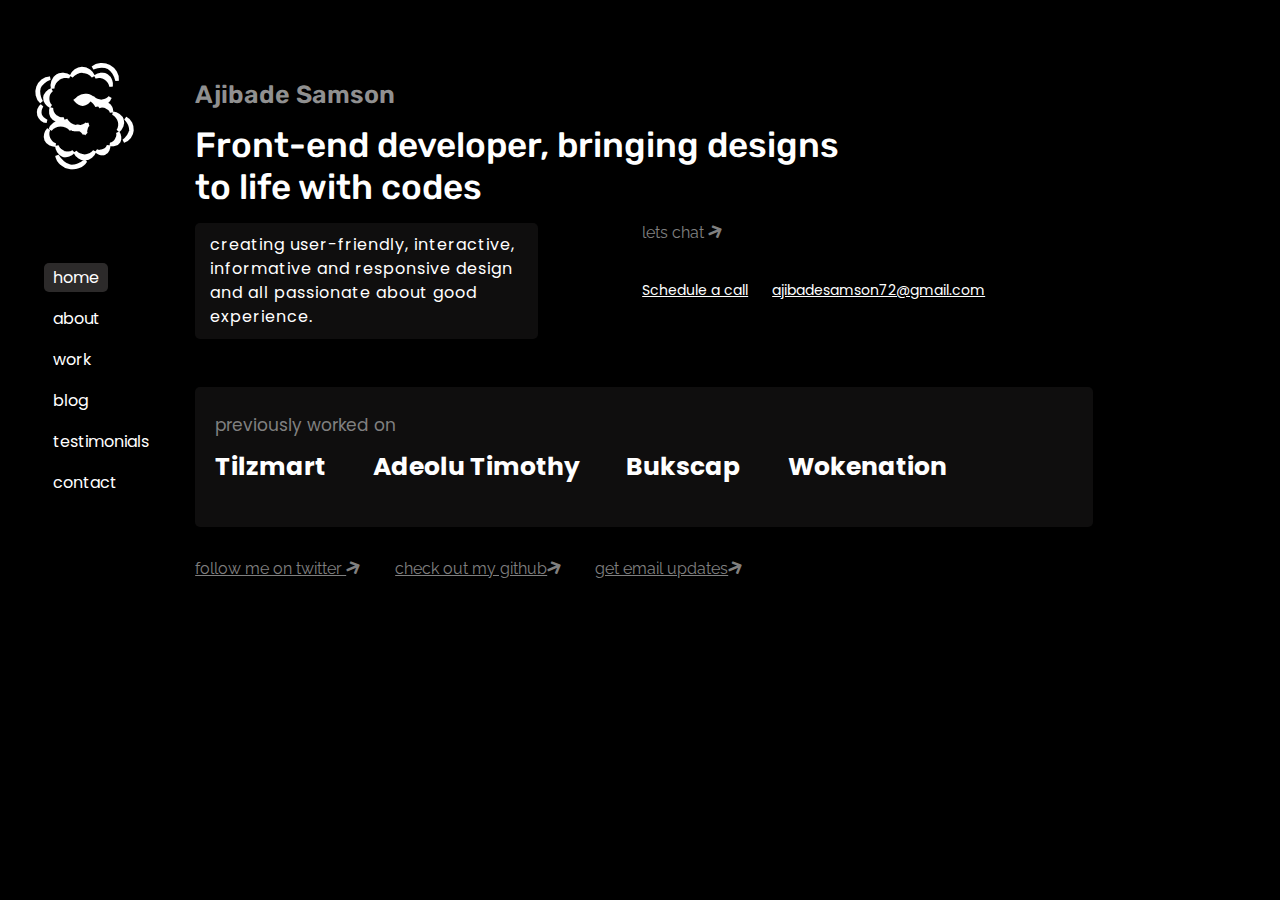
==== index.html @ 73131b0a "Add files via upload" ====
<!DOCTYPE html>
<html>
  <head>
    <meta charset="UTF-8" />
    <meta name="viewport" content="width=device-width,initial-scale=1.0" />
    <meta http-equiv="X-UA-Compatible" content="ie=edge" />
    <link rel="preconnect" href="https://fonts.googleapis.com" />
    <link rel="preconnect" href="https://fonts.gstatic.com" crossorigin />
    <link
      href="https://fonts.googleapis.com/css2?family=Poppins:wght@300;400;500;600;700&family=Raleway:wght@200;400;500;600;700&family=Rubik+Puddles&family=Rubik:wght@300;400;500;600;700&display=swap"
      rel="stylesheet" />
    <link rel="stylesheet" href="style.css" />
    <link rel="stylesheet" href="tab.css" />
    <link rel="stylesheet" href="mobile.css" />
    <link rel="stylesheet" href="fontawesome-free-6.4.0-web/css/all.min.css" />
    <link rel="stylesheet" href="fontawesome/css/all.min.css" />
  </head>
  <body>
    <section id="hero-section">
      <div class="container">
        <div class="dynamic-side-bar-menu">
          <div class="logo">
            <a href="#"><h1>S</h1></a>
          </div>
          <nav>
            <ul>
              <li><a href="#" class="home active">home</a></li>
              <li><a href="#" class="about">about</a></li>
              <li><a href="#" class="work">work</a></li>
              <li><a href="#" class="blog">blog</a></li>
              <li><a href="#" class="testimonials">testimonials</a></li>
              <li><a href="#" class="contact">contact</a></li>
            </ul>
          </nav>
          <div class="mobile-menu-toggle-bar">
            <i class="fa fa-bars"></i>
          </div>
        </div>
        <div class="main">
          <div class="name">Ajibade Samson</div>
          <div class="job-description">
            <p>Front-end developer, bringing designs to life with codes</p>
          </div>
          <div class="job-text-message">
            <p>
              creating user-friendly, interactive, informative and responsive
              design and all passionate about good experience.
            </p>
          </div>
          <div class="contact-buttons">
            <p>lets chat <i class="fa fa-arrow-right"></i></p>
            <a href="phone:+2349027505714" class="phone">Schedule a call</a>
            <a href="mailto:ajibadesamson72@gmail.com" class="mail"
              >ajibadesamson72@gmail.com</a
            >
          </div>
          <div class="previous-works">
            <div class="previous-works-text">
              <p>previously worked on</p>
              <div class="projects">
                <a href="https://tilzmart.com" class="tilzmart">Tilzmart</a>
                <a href="https://adeolutimothy.com" class="adeolu-timothy"
                  >Adeolu Timothy</a
                >
                <a href="https://bukscap.com" class="bukscap">Bukscap</a>
                <a href="https://wokenationtv.com" class="wokenation"
                  >Wokenation</a
                >
              </div>
            </div>
          </div>
          <div class="social-links">
            <a href="#"
              >follow me on twitter <i class="fa fa-arrow-right"></i>
            </a>
            <a href="#">check out my github<i class="fa fa-arrow-right"></i></a>
            <a href="#" class="email">
              <p>get email updates<i class="fa fa-arrow-right"></i></p>
            </a>
          </div>
        </div>
      </div>
    </section>
    <div class="mobile-menu-overlay">
      <nav>
        <div class="clear"><i class="fa fa-times"></i></div>
        <ul>
          <li><a href="#" class="home active">home</a></li>
          <li><a href="#" class="about">about</a></li>
          <li><a href="#" class="work">work</a></li>
          <li><a href="#" class="blog">blog</a></li>
          <li><a href="#" class="testimonials">testimonials</a></li>
          <li><a href="#" class="contact">contact</a></li>
        </ul>
      </nav>
    </div>
    <script src="script.js"></script>
  </body>
</html>
---- style.css ----
/* font-family: 'Poppins', sans-serif;
font-family: 'Raleway', sans-serif;
font-family: 'Rubik', sans-serif;
font-family: 'Rubik Puddles', cursive; */
* {
  padding: 0;
  margin: 0;
}
html {
  scroll-behavior: smooth;
}
body {
  width: 100%;
  box-sizing: border-box !important;
}

#hero-section {
  width: 100%;
  height: 100vh;
  background: black;
  color: white;
  overflow: hidden;
}
.container {
  padding: 3em 2.75rem;
  display: grid;
  grid-template-columns: 10% 90% !important;
  gap: 2em;
}

/* Menu styling */
.dynamic-side-bar-menu {
  display: grid;
  grid-template-columns: 100%;
}

.logo a {
  text-decoration: none;
  color: white;
  cursor: pointer;
}

.logo h1 {
  font-family: "Rubik Puddles", cursive;
  font-size: 7em;
  font-weight: bold;
}

.dynamic-side-bar-menu nav ul {
  display: grid;
  grid-template-columns: 100%;
  row-gap: 1em;
  list-style: none;
}

.dynamic-side-bar-menu nav a {
  color: white;
  font-family: "Poppins", sans-serif;
  font-size: 16px;
  text-decoration: none;
  padding: 3px 9px;
  transition: 500ms ease-in-out;
}

.active {
  border-radius: 5px;
  background: rgb(44, 42, 42);
}

.hover {
  color: #808080;
  transition: 500ms ease-in-out;
}

.mobile-menu-toggle-bar {
  display: none;
}
.mobile-menu-overlay {
  display: none;
}

/* Main Content Styling */
.main {
  width: 100%;
  height: auto;
  padding-top: 2em;
  display: grid;
  grid-template-columns: repeat(12, 1fr);
}

.name {
  color: #909090;
  font-family: "Rubik", sans-serif;
  font-weight: 600;
  font-size: 25px;
  grid-column: 1/4;
}

.job-description {
  width: 100%;
  margin-top: 15px;
  font-family: "Rubik", sans-serif;
  color: white;
  grid-column: 1/-1;
}

.job-description p {
  width: 62%;
  font-size: 35px;
  font-weight: 500;
}

.job-text-message {
  grid-column: 1/6;
  width: 70%;
  padding: 10px 15px;
  background: rgba(29, 28, 28, 0.5);
  border-radius: 5px;
  display: grid;
  justify-items: center;
  align-content: center;
  font-family: "Poppins", sans-serif;
  letter-spacing: 1px;
  line-height: 1.5;
  margin-top: 15px;
}

.job-text-message p {
  font-size: 16px;
}

.contact-buttons {
  margin-top: 15px;

  grid-column: 6/-1;
  display: grid;
  grid-template-columns: repeat(2, 100px);
  column-gap: 10px;
}

.contact-buttons {
  grid-column: 6/-1;
  display: grid;
  grid-template-columns: repeat(2, 120px);
  column-gap: 10px;
}

.contact-buttons p {
  height: fit-content;
  grid-column: 1/-1;
  color: #808080;
  font-size: 16px;
  font-family: "Raleway", sans-serif;
  padding: 0;
  margin: 0;
}

.fa-arrow-right {
  transform: rotate(-23deg);
}

.contact-buttons a {
  width: 100%;
  height: fit-content;
  color: white;
  font-family: "Poppins", sans-serif;
  font-size: 14px;
  transition: 200ms ease-in-out;
}

.contact-buttons a:hover {
  width: 100%;

  color: #ffffffe7;
  font-family: "Poppins", sans-serif;
  font-size: 14px;
}

.contact-buttons .phone {
  grid-column: 1/2;
  /* margin-top: -40px; */
}

.contact-buttons .mail {
  grid-column: 2/-1;
  /* margin-top: -40px; */
}

.previous-works {
  grid-column: 1/-1;
  margin-top: 3em;
  width: 80%;
  height: 70px;
  padding: 20px 20px 50px;
  background: rgba(29, 28, 28, 0.5);
  display: grid;
  grid-template-columns: 100%;
  justify-content: center;
  align-items: center;
  border-radius: 5px;
  margin-bottom: 2em;
}

.previous-works p {
  font-size: 17px;
  font-family: "Poppins", sans-serif;
  color: #808080;
  margin: 5px 0 10px;
}

.projects {
  /* display: grid; */
  grid-template-columns: repeat(4, 1fr);
  margin-top: 0.5em;
}

.projects a {
  text-decoration: none;
  font-family: "Poppins", sans-serif;
  font-size: 25px;
  color: white;
  font-weight: 700;
  margin-right: 1.7em;
}

.projects a:hover {
  color: rgba(255, 255, 255, 0.677);

  text-decoration: underline;
  text-decoration-color: green;
}

.social-links {
  grid-column: 1/-1;
  display: grid;
  grid-template-columns: repeat(3, 200px);
}

.social-links a {
  color: #808080;
  font-family: "Raleway", sans-serif;
  font-size: 16px;
}
---- tab.css ----
@media (max-width: 1000px) {
  #hero-section {
    width: 100%;
    height: fit-content;
    background: black;
    color: white;
    overflow: hidden;
    /* display: grid;
    justify-content: center;
    align-items: center; */
  }
  .container {
    padding: 4em 1em;
    display: grid;
    grid-template-columns: 10% 90% !important;
    gap: 3em;
  }

  /* Menu styling */
  .dynamic-side-bar-menu {
    display: grid;
    grid-template-columns: 100%;
    grid-template-rows: repeat(2, fit-content) !important;
    row-gap: 0em;
  }

  .logo a {
    text-decoration: none;
    color: white;
    cursor: pointer;
  }

  .logo h1 {
    font-family: "Rubik Puddles", cursive;
    font-size: 5em;
    font-weight: bold;
  }

  .dynamic-side-bar-menu nav ul {
    display: grid;
    grid-template-columns: 100%;
    row-gap: 1em;
    list-style: none;
  }

  .dynamic-side-bar-menu nav a {
    color: white;
    font-family: "Poppins", sans-serif;
    font-size: 16px;
    text-decoration: none;
    padding: 3px 9px;
    transition: 500ms ease-in-out;
  }

  .active {
    border-radius: 5px;
    background: rgb(44, 42, 42);
  }

  .hover {
    color: #808080;
    transition: 500ms ease-in-out;
  }

  .mobile-menu-toggle-bar {
    display: none;
  }

  .mobile-menu-overlay {
    display: none;
  }

  .main {
    width: 100%;
    height: auto;
    padding-top: 0.5em;
    display: grid;
    grid-template-columns: repeat(12, 1fr);
  }

  .name {
    color: #909090;
    font-family: "Rubik", sans-serif;
    font-weight: 600;
    font-size: 20px;
    grid-column: 1/-1;
  }

  .job-description {
    width: 100%;
    margin-top: 5px;
    font-family: "Rubik", sans-serif;
    color: white;
    grid-column: 1/-1;
  }

  .job-description p {
    width: 100%;
    font-size: 25px;
    font-weight: 500;
  }

  .job-text-message {
    grid-column: 1/6;
    width: 80%;
    padding: 10px 15px;
    background: rgba(29, 28, 28, 0.5);
    border-radius: 5px;
    display: grid;
    justify-items: center;
    align-content: center;
    font-family: "Poppins", sans-serif;
    letter-spacing: 0px;
    line-height: 1.2;
    margin-top: 20px;
  }

  .job-text-message p {
    font-size: 16px;
  }

  .contact-buttons {
    margin-top: 20px;
    grid-column: 6/-1;
    display: grid;
    grid-template-columns: repeat(2, fit-content);
    column-gap: 0px;
  }

  .contact-buttons p {
    height: fit-content;
    grid-column: 1/-1;
    color: #808080;
    font-size: 14px;
    font-family: "Raleway", sans-serif;
    padding: 0;
    margin: 0;
  }

  .fa-arrow-right {
    transform: rotate(-23deg);
  }

  .contact-buttons a {
    width: 100%;
    height: fit-content;
    color: white;
    font-family: "Poppins", sans-serif;
    font-size: 14px;
    transition: 200ms ease-in-out;
  }

  .contact-buttons a:hover {
    width: 100%;
    color: #ffffffe7;
    font-family: "Poppins", sans-serif;
    font-size: 14px;
  }

  .contact-buttons .phone {
    grid-column: 1/2;
  }

  .contact-buttons .mail {
    grid-column: 2/-1;
  }

  .previous-works {
    grid-column: 1/-1;
    margin-top: 2.5em;
    width: 75%;
    height: 70px;
    padding: 20px 20px 70px;
    background: rgba(29, 28, 28, 0.5);
    display: grid;
    grid-template-columns: 100%;
    justify-content: center;
    align-items: center;
    border-radius: 5px;
    margin-bottom: 2em;
  }

  .previous-works p {
    font-size: 17px;
    font-family: "Poppins", sans-serif;
    color: #808080;
    margin: 5px 0 10px;
  }

  .projects {
    /* display: grid; */
    grid-template-columns: repeat(2, 100px) !important;
    margin-top: 0.5em;
  }

  .projects a {
    text-decoration: none;
    font-family: "Poppins", sans-serif;
    font-size: 25px;
    color: white;
    font-weight: 700;
    margin-right: 1.7em;
  }

  .projects a:hover {
    color: rgba(255, 255, 255, 0.677);

    text-decoration: underline;
    text-decoration-color: green;
  }

  .social-links {
    grid-column: 1/-1;
    display: grid;
    grid-template-columns: repeat(3, 200px);
  }

  .social-links a {
    color: #808080;
    font-family: "Raleway", sans-serif;
    font-size: 15px;
  }
}

@media (max-width: 700px) {
}
---- mobile.css ----
@media (max-width: 600px) {
  body {
    width: 100%;
    box-sizing: border-box !important;
  }

  #hero-section {
    width: 100%;
    height: fit-content;
    background: black;
    color: white;
    overflow: hidden;
    /* display: grid;
    justify-content: center;
    align-items: center; */
  }
  .container {
    padding: 1em 1em 1em;
    display: grid;
    grid-template-columns: 100% !important;
    gap: 0em;
  }

  /* Menu styling */
  .dynamic-side-bar-menu {
    display: grid;
    grid-template-columns: 50% 50%;
    justify-content: center;
    align-items: center;
    row-gap: 0em;
  }

  .logo a {
    text-decoration: none;
    color: white;
    cursor: pointer;
  }

  .logo h1 {
    font-family: "Rubik Puddles", cursive;
    font-size: 3em;
    font-weight: bold;
  }

  .dynamic-side-bar-menu nav {
    display: none;
  }

  .dynamic-side-bar-menu nav ul {
    display: grid;
    grid-template-columns: 100%;
    row-gap: 1em;
    list-style: none;
  }

  .dynamic-side-bar-menu nav a {
    color: white;
    font-family: "Poppins", sans-serif;
    font-size: 16px;
    text-decoration: none;
    padding: 3px 9px;
    transition: 500ms ease-in-out;
  }

  .active {
    border-radius: 5px;
    background: rgb(44, 42, 42);
  }

  .hover {
    color: #808080;
    transition: 500ms ease-in-out;
  }
  .mobile-menu-toggle-bar {
    display: grid;
    justify-content: right;
    align-items: center;
    font-size: 1.5em;
  }

  .mobile-menu-overlay {
    display: none;
    justify-content: center;
    row-gap: 0;
    position: absolute;
    width: 60%;
    height: 100%;
    top: 0;
    left: 0;
    background: rgb(0, 0, 0);
    padding: 0em 2em;
  }

  .mobile-menu-overlay nav {
    display: grid;
    justify-content: center;
    align-items: center;
    grid-template-columns: repeat(3, 1fr);
    gap: 0 !important;
  }

  .clear {
    height: fit-content;
    grid-column: 3/-1 !important;
    display: grid;
    justify-content: right;
    align-items: center;
  }

  .clear i {
    font-size: 1.5em;
    color: white;
  }

  .mobile-menu-overlay ul {
    grid-column: 2/3;
    display: grid;
    grid-template-columns: 100%;
    gap: 2em;
  }

  .mobile-menu-overlay ul li {
    list-style: none;
    font-size: 15px;
    color: white;
  }

  .mobile-menu-overlay ul li a {
    font-size: 25px;
    color: white;
    text-decoration: none;
    padding: 10px 15px;
    border-radius: 7px;
    letter-spacing: 1px;
  }

  .revealed {
    display: grid;
    justify-content: center;
    row-gap: 0;
    position: absolute;
    width: 60%;
    height: 100%;
    top: 0;
    left: 0;
    background: rgb(0, 0, 0);
    padding: 0em 2em;
  }

  /* Body - Menu */
  .main {
    width: 100%;
    height: auto;
    padding-top: 1.5em;
    display: grid;
    grid-template-columns: repeat(12, 1fr);
  }

  .name {
    color: #909090;
    font-family: "Rubik", sans-serif;
    font-weight: 600;
    font-size: 20px;
    grid-column: 1/-1;
  }

  .job-description {
    width: 100% !important;
    margin-top: 5px;
    font-family: "Rubik", sans-serif;
    color: white;
    grid-column: 1/-1;
  }

  .job-description p {
    width: 100% !important;
    font-size: 20px;
    font-weight: 500;
  }

  .job-text-message {
    grid-column: 1/-1;
    width: 80%;
    padding: 10px 15px;
    background: rgba(29, 28, 28, 0.5);
    border-radius: 5px;
    display: grid;
    justify-items: center;
    align-content: center;
    font-family: "Poppins", sans-serif;
    letter-spacing: 0px;
    line-height: 1.2;
    margin-top: 20px;
  }

  .job-text-message p {
    font-size: 15px;
  }

  .contact-buttons {
    margin-top: 25px;
    grid-column: 1/-1;
    display: grid;
    grid-template-columns: repeat(2, fit-content);
    column-gap: 15px;
  }

  .contact-buttons p {
    height: fit-content;
    grid-column: 1/-1;
    color: #808080;
    font-size: 15px;
    font-family: "Raleway", sans-serif;
    padding: 0;
    margin: 0;
  }

  .fa-arrow-right {
    transform: rotate(-23deg);
  }

  .contact-buttons a {
    width: 100%;
    height: fit-content;
    color: white;
    font-family: "Poppins", sans-serif;
    font-size: 15px;
    transition: 200ms ease-in-out;
    margin-top: 10px;
  }

  .contact-buttons a:hover {
    width: 100%;
    color: white;
    font-family: "Poppins", sans-serif;
    font-size: 15px;
  }

  .contact-buttons .phone {
    grid-column: 1/2;
  }

  .contact-buttons .mail {
    grid-column: 2/-1;
  }

  .previous-works {
    grid-column: 1/-1;
    margin-top: 2.5em;
    width: 90%;
    height: 70px;
    padding: 20px 20px 50px;
    background: rgba(29, 28, 28, 0.5);
    display: grid;
    grid-template-columns: 100%;
    justify-content: center;
    align-items: center;
    border-radius: 5px;
    margin-bottom: 2em;
  }

  .previous-works p {
    font-size: 16px;
    font-family: "Poppins", sans-serif;
    color: #808080;
    margin: 5px 0 10px;
  }

  .projects {
    /* display: grid; */
    grid-template-columns: repeat(2, 1fr) !important;
    margin-top: 0.5em;
  }

  .projects a {
    text-decoration: none;
    font-family: "Poppins", sans-serif;
    font-size: 20px;
    color: white;
    font-weight: 700;
    margin-right: 1.7em;
  }

  .projects a:hover {
    color: white;

    text-decoration: none;
    text-decoration-color: green;
  }

  .social-links {
    grid-column: 1/-1;
    display: grid;
    grid-template-columns: repeat(2, 1fr);
    row-gap: 25px;
    justify-content: center !important;
    align-items: center !important;
  }

  .social-links a {
    display: block;
    color: #808080;
    font-family: "Raleway", sans-serif;
    font-size: 15px;
  }

  .email {
    grid-column: 1/-1;
    color: #808080;
    font-family: "Raleway", sans-serif;
    font-size: 15px;
    display: grid !important;
    justify-content: center;
    align-items: center;
    justify-items: center;
  }
}
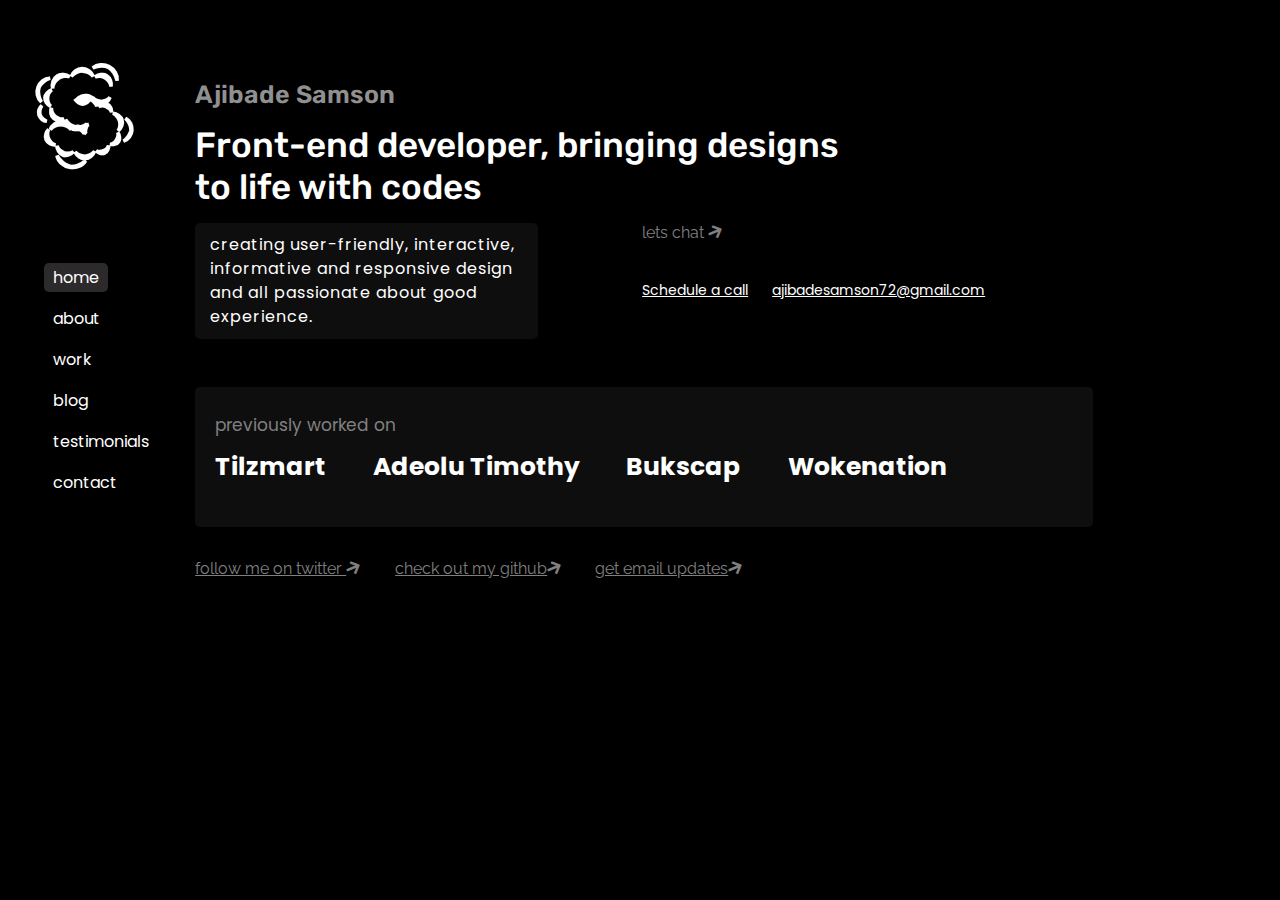
==== commit 39036059: "Add files via upload" ====
--- a/index.html
+++ b/index.html
@@ -70,10 +70,12 @@
             </div>
           </div>
           <div class="social-links">
-            <a href="#"
+            <a href="https://twitter.com/AjibadeSamson19"
               >follow me on twitter <i class="fa fa-arrow-right"></i>
             </a>
-            <a href="#">check out my github<i class="fa fa-arrow-right"></i></a>
+            <a href="https://github.com/Samhajj"
+              >check out my github<i class="fa fa-arrow-right"></i
+            ></a>
             <a href="#" class="email">
               <p>get email updates<i class="fa fa-arrow-right"></i></p>
             </a>
--- a/mobile.css
+++ b/mobile.css
@@ -6,16 +6,16 @@
 
   #hero-section {
     width: 100%;
-    height: fit-content;
+    height: 100vh !important;
     background: black;
     color: white;
-    overflow: hidden;
+    overflow: scroll;
     /* display: grid;
     justify-content: center;
     align-items: center; */
   }
   .container {
-    padding: 1em 1em 1em;
+    padding: 1.5em 1em 1em;
     display: grid;
     grid-template-columns: 100% !important;
     gap: 0em;
@@ -38,7 +38,7 @@
 
   .logo h1 {
     font-family: "Rubik Puddles", cursive;
-    font-size: 3em;
+    font-size: 3.5em;
     font-weight: bold;
   }
 
@@ -126,7 +126,7 @@
   }
 
   .mobile-menu-overlay ul li a {
-    font-size: 25px;
+    font-size: 20px;
     color: white;
     text-decoration: none;
     padding: 10px 15px;
@@ -151,7 +151,7 @@
   .main {
     width: 100%;
     height: auto;
-    padding-top: 1.5em;
+    padding-top: 2em;
     display: grid;
     grid-template-columns: repeat(12, 1fr);
   }
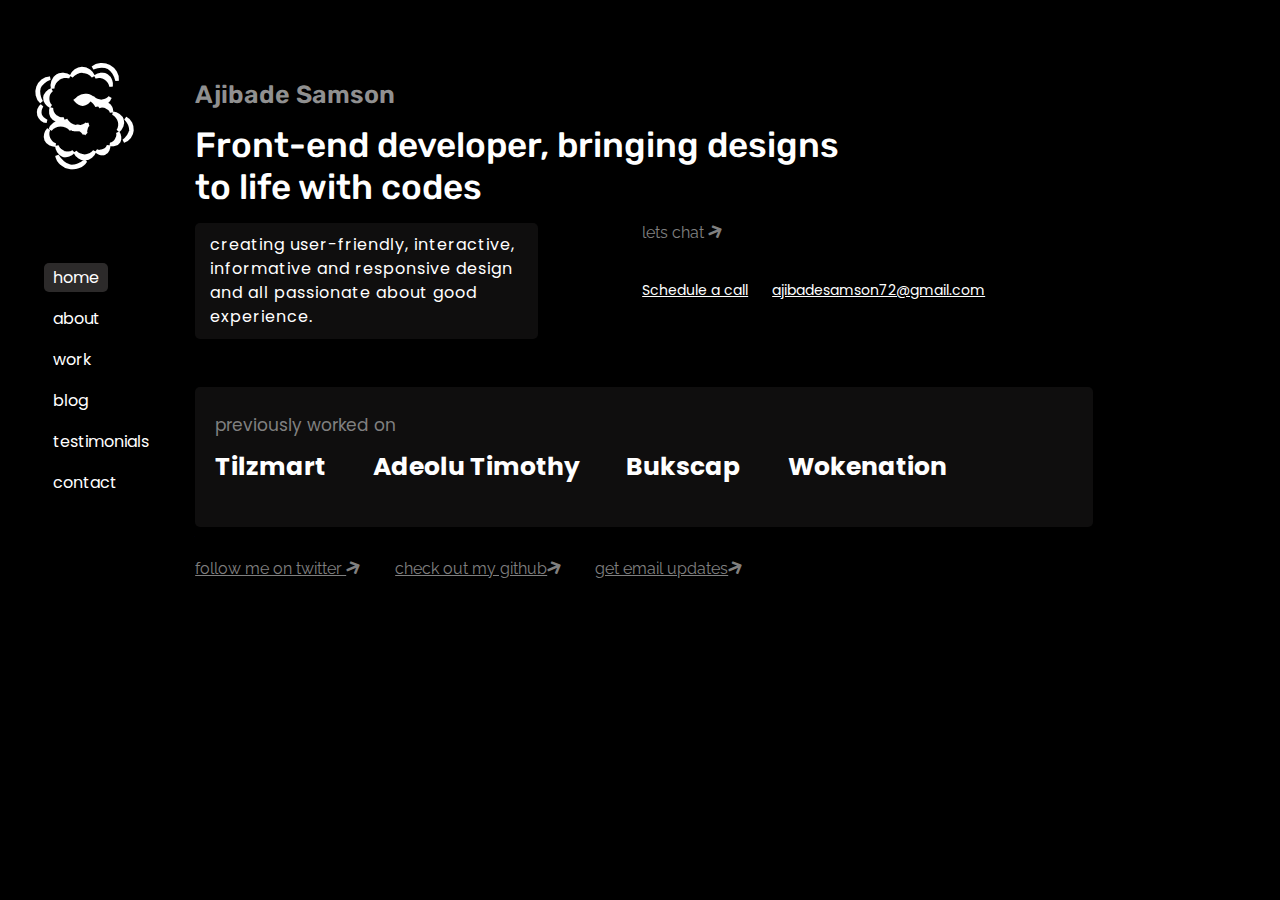
==== commit c3d2ed9a: "Add files via upload" ====
--- a/index.html
+++ b/index.html
@@ -49,7 +49,7 @@
           </div>
           <div class="contact-buttons">
             <p>lets chat <i class="fa fa-arrow-right"></i></p>
-            <a href="phone:+2349027505714" class="phone">Schedule a call</a>
+            <a href="tel:+2349027505714" class="phone">Schedule a call</a>
             <a href="mailto:ajibadesamson72@gmail.com" class="mail"
               >ajibadesamson72@gmail.com</a
             >
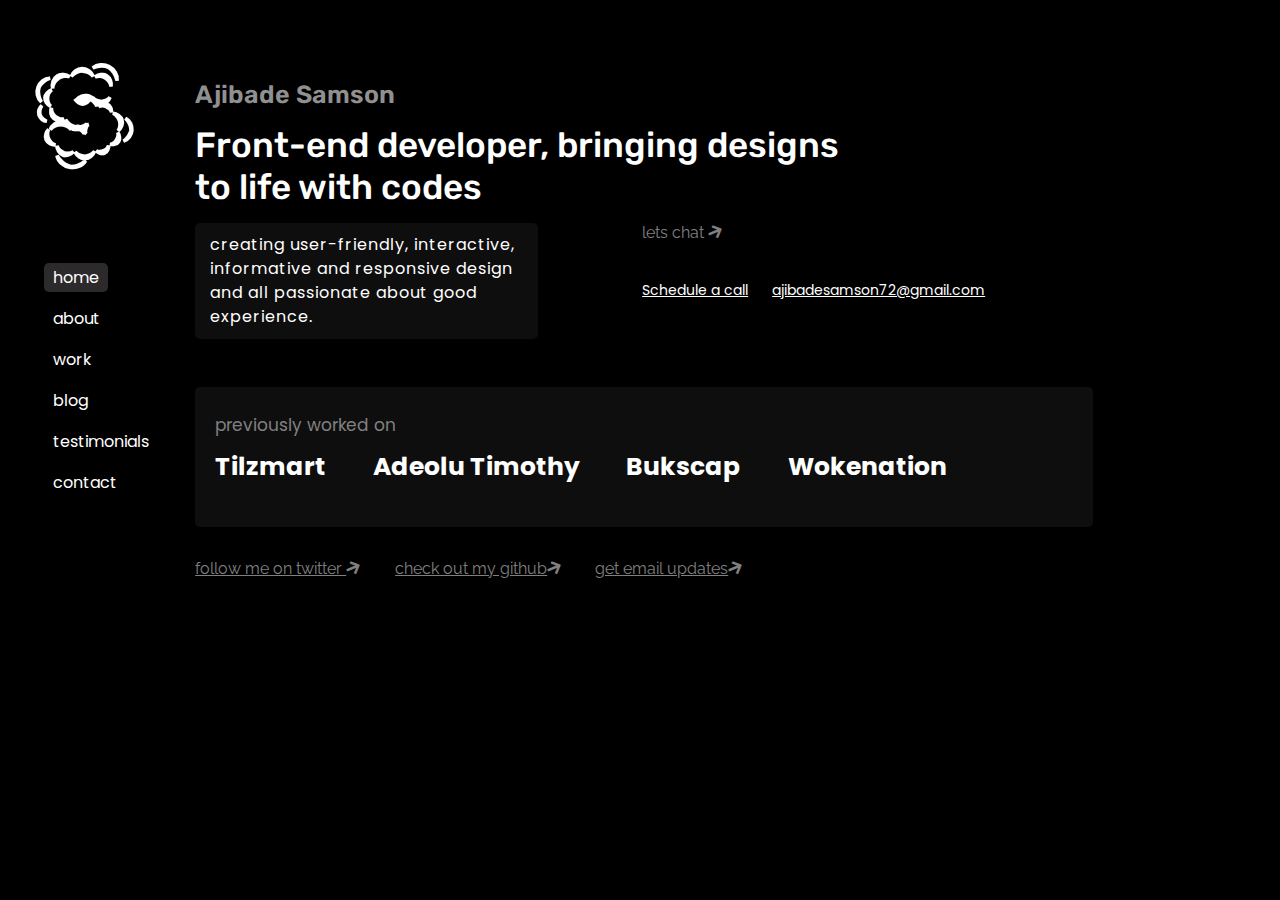
==== commit 9f3f3dd6: "Add files via upload" ====
--- a/index.html
+++ b/index.html
@@ -87,12 +87,12 @@
       <nav>
         <div class="clear"><i class="fa fa-times"></i></div>
         <ul>
-          <li><a href="#" class="home active">home</a></li>
-          <li><a href="#" class="about">about</a></li>
-          <li><a href="#" class="work">work</a></li>
-          <li><a href="#" class="blog">blog</a></li>
-          <li><a href="#" class="testimonials">testimonials</a></li>
-          <li><a href="#" class="contact">contact</a></li>
+          <li><a href="#" class="home-mobile active">home</a></li>
+          <li><a href="#" class="about-mobile">about</a></li>
+          <li><a href="#" class="work-mobile">work</a></li>
+          <li><a href="#" class="blog-mobile">blog</a></li>
+          <li><a href="#" class="testimonials-mobile">testimonials</a></li>
+          <li><a href="#" class="contact-mobile">contact</a></li>
         </ul>
       </nav>
     </div>
--- a/mobile.css
+++ b/mobile.css
@@ -9,7 +9,7 @@
     height: 100vh !important;
     background: black;
     color: white;
-    overflow: scroll;
+    overflow-y: scroll !important;
     /* display: grid;
     justify-content: center;
     align-items: center; */
@@ -292,7 +292,7 @@
     grid-column: 1/-1;
     display: grid;
     grid-template-columns: repeat(2, 1fr);
-    row-gap: 25px;
+    row-gap: 15px;
     justify-content: center !important;
     align-items: center !important;
   }
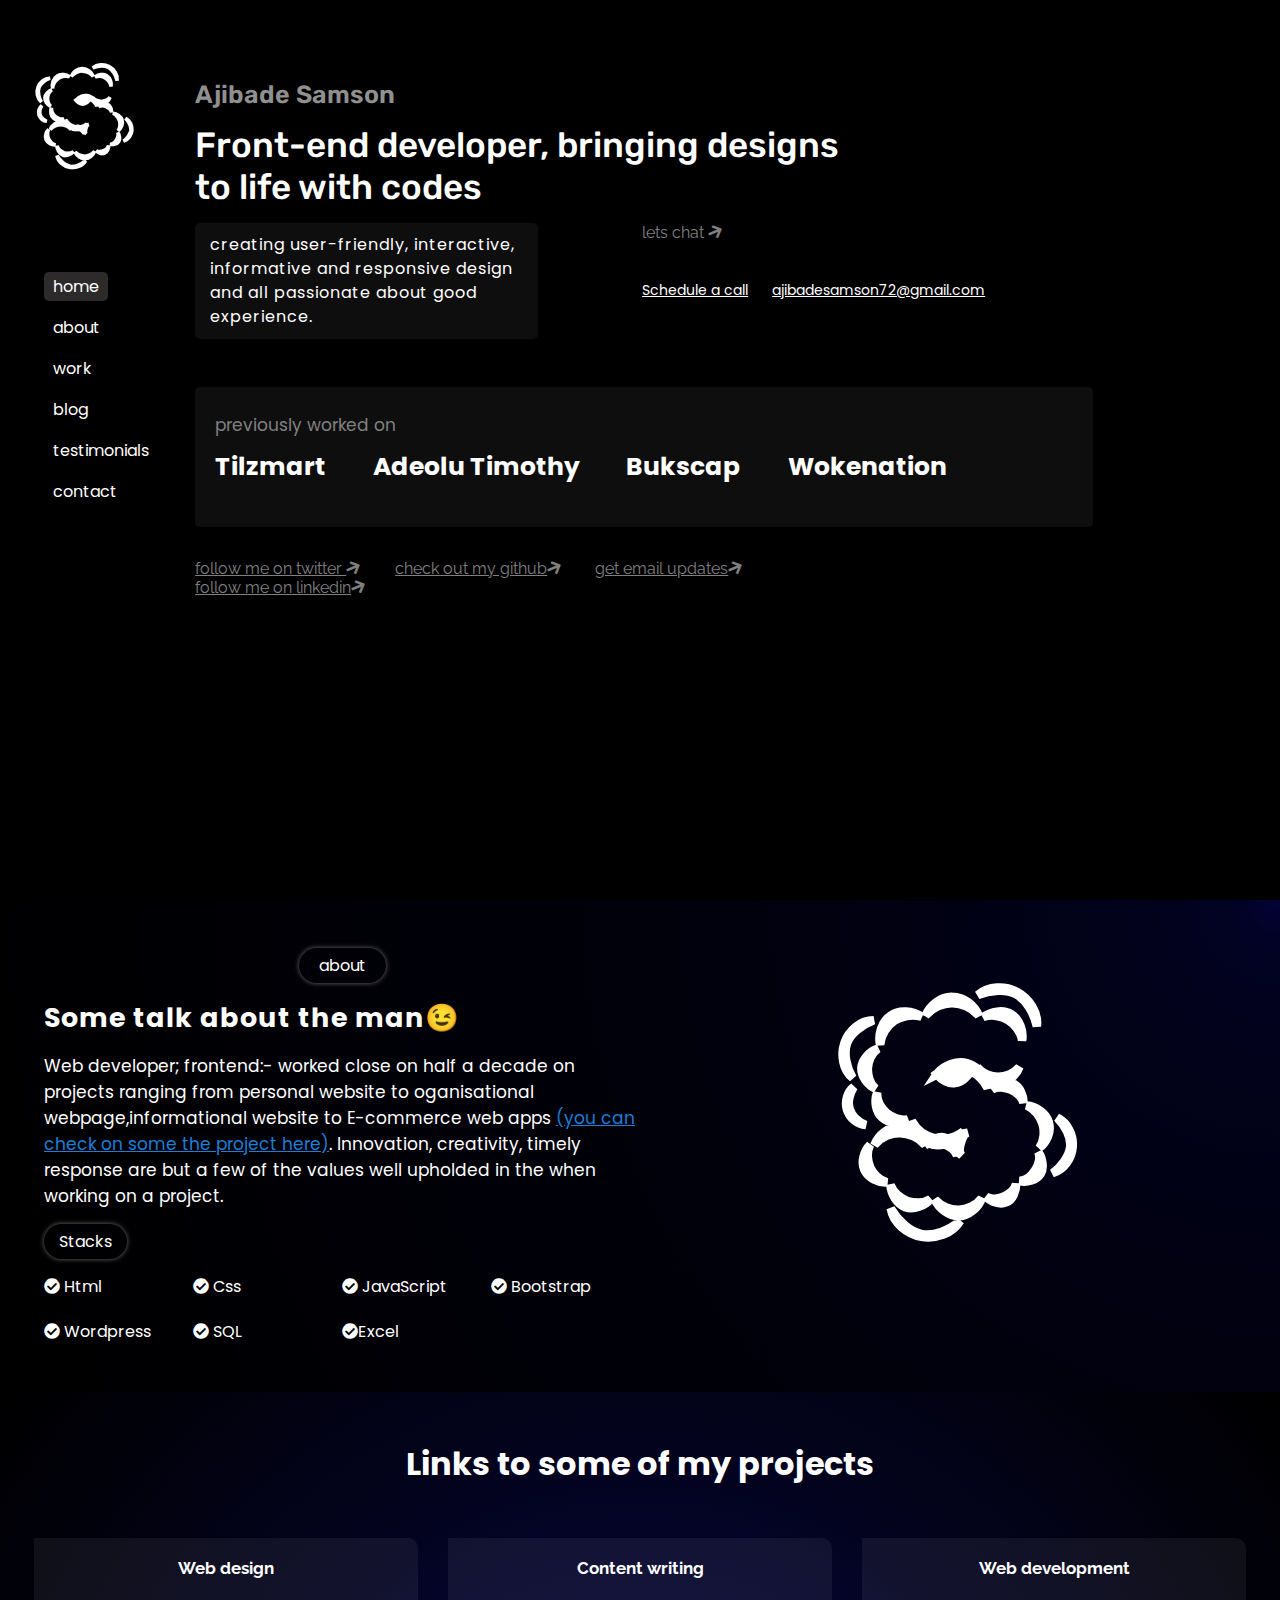
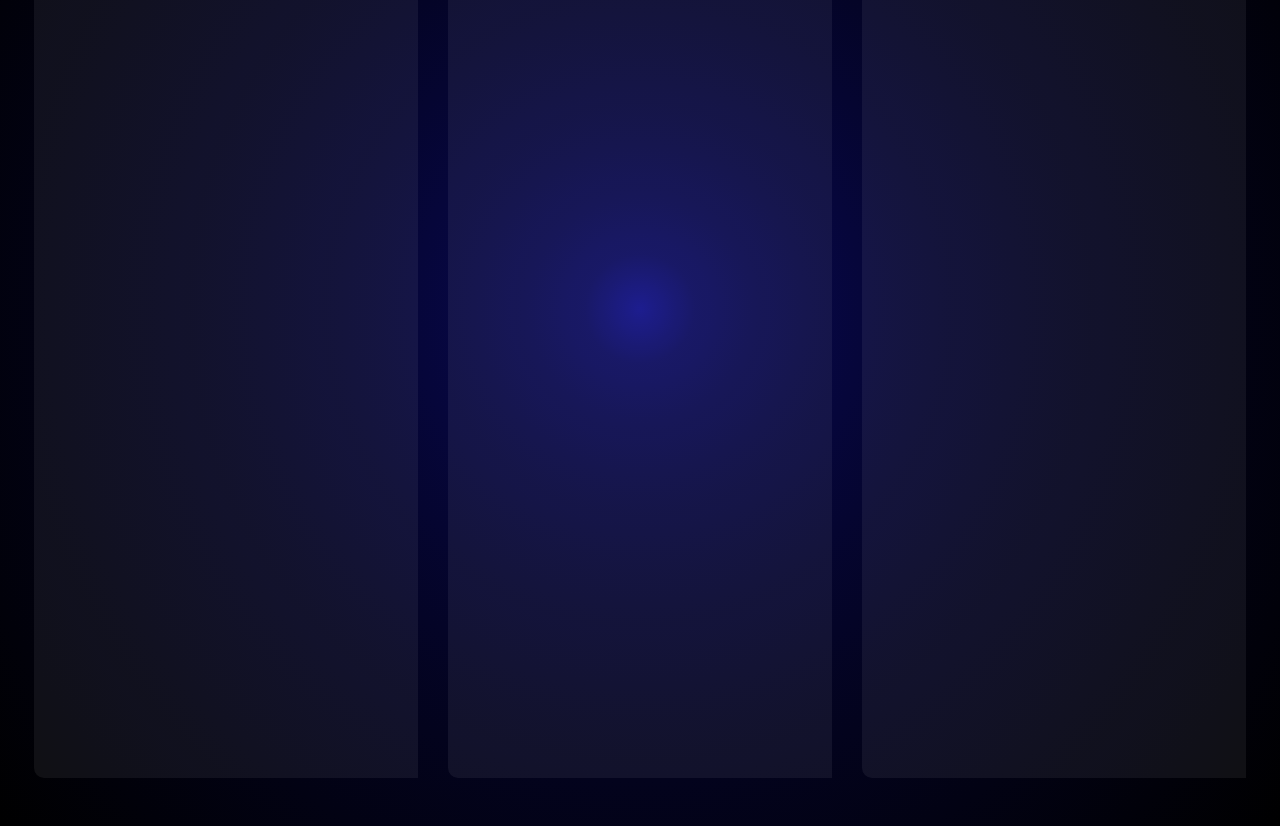
==== commit d316cc8c: "Add files via upload" ====
--- a/index.html
+++ b/index.html
@@ -24,11 +24,13 @@
           </div>
           <nav>
             <ul>
-              <li><a href="#" class="home active">home</a></li>
-              <li><a href="#" class="about">about</a></li>
+              <li><a href="#hero-section" class="home active">home</a></li>
+              <li><a href="#about" class="about">about</a></li>
               <li><a href="#" class="work">work</a></li>
               <li><a href="#" class="blog">blog</a></li>
-              <li><a href="#" class="testimonials">testimonials</a></li>
+              <li>
+                <a href="#" class="testimonials">testimonials</a>
+              </li>
               <li><a href="#" class="contact">contact</a></li>
             </ul>
           </nav>
@@ -79,15 +81,19 @@
             <a href="#" class="email">
               <p>get email updates<i class="fa fa-arrow-right"></i></p>
             </a>
+            <a href="https://" class="linkedin">
+              <p>follow me on linkedin<i class="fa fa-arrow-right"></i></p>
+            </a>
           </div>
         </div>
       </div>
     </section>
+    <!-- Mobile-Menu-Design-Position is absolute -->
     <div class="mobile-menu-overlay">
       <nav>
         <div class="clear"><i class="fa fa-times"></i></div>
         <ul>
-          <li><a href="#" class="home-mobile active">home</a></li>
+          <li><a href="#hero-section" class="home-mobile active">home</a></li>
           <li><a href="#" class="about-mobile">about</a></li>
           <li><a href="#" class="work-mobile">work</a></li>
           <li><a href="#" class="blog-mobile">blog</a></li>
@@ -96,6 +102,68 @@
         </ul>
       </nav>
     </div>
+    <section id="about">
+      <div class="about-container">
+        <div class="about-text">
+          <div class="about-us"><p>about</p></div>
+          <div class="about-heading-msg"><p>Some talk about the man😉</p></div>
+          <div class="text">
+            <p>
+              Web developer; frontend:- worked close on half a decade on
+              projects ranging from personal website to oganisational
+              webpage,informational website to E-commerce web apps
+              <a href="#projects">(you can check on some the project here)</a>.
+              Innovation, creativity, timely response are but a few of the
+              values well upholded in the when working on a project.
+            </p>
+          </div>
+          <div class="stack-container">
+            <div class="stack-header"><p>Stacks</p></div>
+            <div class="stacks">
+              <p><i class="fa fa-check-circle"></i> Html</p>
+              <p><i class="fa fa-check-circle"></i> Css</p>
+              <p><i class="fa fa-check-circle"></i> JavaScript</p>
+              <p><i class="fa fa-check-circle"></i> Bootstrap</p>
+              <p><i class="fa fa-check-circle"></i> Wordpress</p>
+              <p>
+                <i class="fa fa-check-circle"></i>
+                SQL
+              </p>
+              <p><i class="fa fa-check-circle"></i>Excel</p>
+            </div>
+          </div>
+        </div>
+        <div></div>
+        <div class="about-image">
+          <p>S</p>
+        </div>
+      </div>
+    </section>
+    <section id="work">
+      <div class="work-title"><h1>Links to some of my projects</h1></div>
+      <div>
+        <div class="work-container">
+          <div class="web-design-project project-container">
+            <div class="web-design-project-title project-title">
+              <h5>Web design</h5>
+            </div>
+            <div class="web-design-project-links"></div>
+          </div>
+          <div class="content-writing-project project-container">
+            <div class="content-writing-project-title project-title">
+              <h5>Content writing</h5>
+            </div>
+            <div class="content-writing-project-links"></div>
+          </div>
+          <div class="web-development-project project-container">
+            <div class="web-development-project-title project-title">
+              <h5>Web development</h5>
+            </div>
+            <div class="content-writing-project-links"></div>
+          </div>
+        </div>
+      </div>
+    </section>
     <script src="script.js"></script>
   </body>
 </html>
--- a/style.css
+++ b/style.css
@@ -2,6 +2,15 @@
 font-family: 'Raleway', sans-serif;
 font-family: 'Rubik', sans-serif;
 font-family: 'Rubik Puddles', cursive; */
+/* rgba(67,43,91,255) */
+/* rgba(80,55,120,255) */
+/* rgba(71,64,132,255) */
+/* rgba(28,33,73,255) */
+/* box color*/
+/* rgba(20,28,49,255) */
+/* section background */
+/* rgba(9,12,19,255) */
+
 * {
   padding: 0;
   margin: 0;
@@ -11,6 +20,7 @@
 }
 body {
   width: 100%;
+  height: auto;
   box-sizing: border-box !important;
 }
 
@@ -62,14 +72,14 @@
   transition: 500ms ease-in-out;
 }
 
+.hover {
+  color: #808080 !important;
+  transition: 700ms ease-in-out;
+}
+
 .active {
   border-radius: 5px;
   background: rgb(44, 42, 42);
-}
-
-.hover {
-  color: #808080;
-  transition: 500ms ease-in-out;
 }
 
 .mobile-menu-toggle-bar {
@@ -221,6 +231,7 @@
   color: white;
   font-weight: 700;
   margin-right: 1.7em;
+  transition: 300ms ease-in-out;
 }
 
 .projects a:hover {
@@ -241,3 +252,141 @@
   font-family: "Raleway", sans-serif;
   font-size: 16px;
 }
+
+/* ABOUT PAGE STYLING */
+/* #252729
+  rgba(37,39,41,255) */
+#about {
+  background: radial-gradient(circle at top right, rgb(3, 3, 56), 10%, #000000);
+  /* background: conic-gradient(from 110deg, rgb(3, 3, 56), 5%, #000000); */
+  color: #fff;
+}
+.about-container {
+  padding: 3em 2.75rem;
+  display: grid;
+  grid-template-columns: 50% 10% 20%;
+  column-gap: 50px;
+}
+
+.about-us {
+  display: grid;
+  align-items: center;
+  justify-content: center;
+  font-family: "Poppins", sans-serif;
+}
+
+.about-us p {
+  padding: 5px 20px;
+  border-radius: 400px;
+  box-shadow: 0 0 5px rgba(255, 255, 255, 0.418);
+  margin-bottom: 15px;
+}
+
+.about-heading-msg {
+  font-family: "Poppins", sans-serif;
+  margin-bottom: 15px;
+  word-wrap: wrap;
+}
+
+.about-heading-msg p {
+  font-size: 27px;
+  font-weight: 650;
+  letter-spacing: 1px;
+}
+
+.text {
+  font-family: "Poppins", sans-serif;
+  margin-bottom: 15px;
+  word-wrap: wrap;
+}
+
+.text p {
+  font-size: 17px;
+}
+.text a {
+  color: #1c7ed6;
+}
+.text a:hover {
+  transition: 1s ease-in-out;
+  color: #1971c2;
+}
+
+.stack-container {
+  font-family: "Poppins", sans-serif;
+}
+
+.stack-header {
+  display: grid;
+  justify-content: left;
+  align-items: center;
+  margin-bottom: 15px;
+}
+
+.stack-header p {
+  padding: 5px 15px;
+  border-radius: 400px;
+  box-shadow: 0 0 5px rgba(255, 255, 255, 0.418);
+}
+
+.stacks {
+  display: grid;
+  grid-template-columns: repeat(4, 1fr);
+  row-gap: 20px;
+}
+
+.about-image p {
+  font-family: "Rubik Puddles", cursive;
+  font-size: 17em;
+  font-weight: bold;
+}
+
+#work {
+  background: radial-gradient(circle at center, rgb(14, 14, 136), 20%, #000000);
+  /* background: conic-gradient(from 110deg, rgb(3, 3, 56), 5%, #000000); */
+  color: #fff;
+  height: auto;
+  padding: 3em 2.75rem;
+}
+
+#work .work-title {
+  font-family: "Rubik Puddles", cursive;
+  font-family: "Poppins", sans-serif;
+  font-size: 1em;
+  font-weight: bold;
+}
+
+.work-title h1 {
+  width: 100%;
+  display: grid;
+  justify-content: center;
+  justify-items: center;
+  align-items: center;
+}
+
+.work-container {
+  width: 100%;
+  display: grid;
+  grid-template-columns: repeat(3, 1fr);
+  column-gap: 50px;
+  justify-content: center;
+  justify-items: center;
+  padding-top: 50px;
+}
+
+.project-container {
+  width: 100%;
+  height: 90vh;
+  padding: 10px;
+  padding-top: 20px;
+  background: #eceaea11;
+  border-top-right-radius: 10px;
+  border-bottom-left-radius: 10px;
+}
+
+.project-title {
+  font-family: "Raleway", sans-serif;
+  font-size: 20px;
+  font-weight: 600;
+  display: grid;
+  justify-content: center;
+}
--- a/tab.css
+++ b/tab.css
@@ -1,4 +1,9 @@
 @media (max-width: 1000px) {
+  body {
+    width: 100%;
+    height: auto;
+  }
+
   #hero-section {
     width: 100%;
     height: fit-content;
@@ -44,7 +49,7 @@
   }
 
   .dynamic-side-bar-menu nav a {
-    color: white;
+    /* color: white; */
     font-family: "Poppins", sans-serif;
     font-size: 16px;
     text-decoration: none;
@@ -55,11 +60,6 @@
   .active {
     border-radius: 5px;
     background: rgb(44, 42, 42);
-  }
-
-  .hover {
-    color: #808080;
-    transition: 500ms ease-in-out;
   }
 
   .mobile-menu-toggle-bar {
@@ -220,7 +220,82 @@
     font-family: "Raleway", sans-serif;
     font-size: 15px;
   }
+
+  /* About-us styling */
+  .about-container {
+    padding: 4em 1em;
+    display: grid;
+    grid-template-columns: 55% 5% 20%;
+    column-gap: 50px;
+  }
+
+  .about-us p {
+    padding: 5px 18px;
+    border-radius: 400px;
+    box-shadow: 0 0 5px rgba(255, 255, 255, 0.418);
+    margin-bottom: 15px;
+  }
+
+  .about-heading-msg {
+    font-family: "Poppins", sans-serif;
+    margin-bottom: 15px;
+    word-wrap: wrap;
+  }
+
+  .about-heading-msg p {
+    font-size: 25px;
+    font-weight: 650;
+    letter-spacing: 1px;
+  }
+
+  .text {
+    font-family: "Poppins", sans-serif;
+    margin-bottom: 12px;
+    word-wrap: wrap;
+  }
+
+  .text p {
+    font-size: 17px;
+  }
+
+  .stack-header p {
+    padding: 5px 12px;
+    border-radius: 400px;
+    box-shadow: 0 0 5px rgba(255, 255, 255, 0.418);
+  }
+
+  .stacks {
+    display: grid;
+    grid-template-columns: repeat(3, 1fr);
+    gap: 30px;
+  }
+
+  .about-image p {
+    padding-top: 0.2em;
+    font-family: "Rubik Puddles", cursive;
+    font-size: 16em;
+    font-weight: bold;
+  }
 }
 
-@media (max-width: 700px) {
+@media (max-width: 750px) {
+  .about-container {
+    padding: 4em 1em;
+    display: grid;
+    grid-template-columns: 65% 0% 20%;
+    column-gap: 25px;
+  }
+
+  .stacks {
+    display: grid;
+    grid-template-columns: repeat(2, 1fr);
+    gap: 30px;
+  }
+
+  .about-image p {
+    padding-top: 0.1em;
+    font-family: "Rubik Puddles", cursive;
+    font-size: 15em;
+    font-weight: bold;
+  }
 }
--- a/mobile.css
+++ b/mobile.css
@@ -1,21 +1,20 @@
 @media (max-width: 600px) {
   body {
     width: 100%;
+    height: auto;
+    overflow-y: scroll !important;
     box-sizing: border-box !important;
   }
 
   #hero-section {
     width: 100%;
     height: 100vh !important;
-    background: black;
-    color: white;
-    overflow-y: scroll !important;
-    /* display: grid;
-    justify-content: center;
-    align-items: center; */
+    background: #000000;
+    color: white;
+    /* overflow-y: scroll !important; */
   }
   .container {
-    padding: 1.5em 1em 1em;
+    padding: 1.5em 1.2em 1em;
     display: grid;
     grid-template-columns: 100% !important;
     gap: 0em;
@@ -54,7 +53,7 @@
   }
 
   .dynamic-side-bar-menu nav a {
-    color: white;
+    /* color: white; */
     font-family: "Poppins", sans-serif;
     font-size: 16px;
     text-decoration: none;
@@ -67,19 +66,85 @@
     background: rgb(44, 42, 42);
   }
 
-  .hover {
-    color: #808080;
-    transition: 500ms ease-in-out;
-  }
   .mobile-menu-toggle-bar {
     display: grid;
     justify-content: right;
     align-items: center;
     font-size: 1.5em;
+  }
+
+  .mobile-menu-toggle-bar:hover {
+    display: grid;
+    justify-content: right;
+    align-items: center;
+    font-size: 1.5em;
+    cursor: pointer;
   }
 
   .mobile-menu-overlay {
     display: none;
+    justify-content: center;
+    row-gap: 0;
+    position: absolute;
+    width: 60% !important;
+    height: 100%;
+    top: 0;
+    left: 0;
+    background: rgb(0, 0, 0);
+    padding: 0em 2em;
+    transition: left 7000ms ease-in-out;
+    /* transform: translateX(-100%); */
+    animation: menufadein 1000ms linear;
+  }
+
+  .mobile-menu-overlay nav {
+    display: grid;
+    justify-content: center;
+    align-items: center;
+    grid-template-columns: repeat(3, 1fr);
+    gap: 0 !important;
+  }
+
+  .clear {
+    height: fit-content;
+    grid-column: 3/-1 !important;
+    display: grid;
+    justify-content: right;
+    align-items: center;
+  }
+
+  .clear i {
+    font-size: 1.5em;
+    color: white;
+  }
+
+  .mobile-menu-overlay ul {
+    grid-column: 2/3;
+    display: grid;
+    grid-template-columns: 100%;
+    gap: 2em;
+  }
+
+  .mobile-menu-overlay ul li {
+    list-style: none;
+    font-size: 15px;
+    color: white;
+  }
+
+  .mobile-menu-overlay ul li a {
+    font-size: 20px;
+    color: white;
+    text-decoration: none;
+    padding: 10px 15px;
+    border-radius: 7px;
+    letter-spacing: 1px;
+  }
+
+  .fa-times:hover {
+    cursor: pointer;
+  }
+  .revealed {
+    display: grid;
     justify-content: center;
     row-gap: 0;
     position: absolute;
@@ -89,62 +154,25 @@
     left: 0;
     background: rgb(0, 0, 0);
     padding: 0em 2em;
-  }
-
-  .mobile-menu-overlay nav {
-    display: grid;
-    justify-content: center;
-    align-items: center;
-    grid-template-columns: repeat(3, 1fr);
-    gap: 0 !important;
-  }
-
-  .clear {
-    height: fit-content;
-    grid-column: 3/-1 !important;
-    display: grid;
-    justify-content: right;
-    align-items: center;
-  }
-
-  .clear i {
-    font-size: 1.5em;
-    color: white;
-  }
-
-  .mobile-menu-overlay ul {
-    grid-column: 2/3;
-    display: grid;
-    grid-template-columns: 100%;
-    gap: 2em;
-  }
-
-  .mobile-menu-overlay ul li {
-    list-style: none;
-    font-size: 15px;
-    color: white;
-  }
-
-  .mobile-menu-overlay ul li a {
-    font-size: 20px;
-    color: white;
-    text-decoration: none;
-    padding: 10px 15px;
-    border-radius: 7px;
-    letter-spacing: 1px;
-  }
-
-  .revealed {
-    display: grid;
-    justify-content: center;
-    row-gap: 0;
-    position: absolute;
-    width: 60%;
-    height: 100%;
-    top: 0;
-    left: 0;
-    background: rgb(0, 0, 0);
-    padding: 0em 2em;
+    /* transform: translateX(0%); */
+  }
+
+  @keyframes menufadein {
+    0% {
+      transform: translateX(-100%);
+    }
+    25% {
+      transform: translateX(-75%);
+    }
+    50% {
+      transform: translateX(-50%);
+    }
+    75% {
+      transform: translateX(-25%);
+    }
+    100% {
+      transform: translateX(0%);
+    }
   }
 
   /* Body - Menu */
@@ -160,7 +188,7 @@
     color: #909090;
     font-family: "Rubik", sans-serif;
     font-weight: 600;
-    font-size: 20px;
+    font-size: 25px;
     grid-column: 1/-1;
   }
 
@@ -174,42 +202,45 @@
 
   .job-description p {
     width: 100% !important;
-    font-size: 20px;
+    font-size: 25px;
     font-weight: 500;
   }
 
   .job-text-message {
     grid-column: 1/-1;
-    width: 80%;
-    padding: 10px 15px;
-    background: rgba(29, 28, 28, 0.5);
+    width: 90%;
+    padding: 20px 15px;
+    background: rgba(37, 39, 41, 255);
     border-radius: 5px;
     display: grid;
     justify-items: center;
     align-content: center;
     font-family: "Poppins", sans-serif;
-    letter-spacing: 0px;
+    letter-spacing: 1px;
     line-height: 1.2;
-    margin-top: 20px;
+    margin-top: 30px;
+    /* box-shadow: 0 0 10px 1px rgba(182, 178, 178, 0.341); */
   }
 
   .job-text-message p {
-    font-size: 15px;
+    width: 90%;
+
+    font-size: 17px;
   }
 
   .contact-buttons {
-    margin-top: 25px;
-    grid-column: 1/-1;
-    display: grid;
-    grid-template-columns: repeat(2, fit-content);
-    column-gap: 15px;
+    margin-top: 30px;
+    grid-column: 1/-1;
+    display: grid;
+    grid-template-columns: repeat(2, 1fr);
+    column-gap: 0px;
   }
 
   .contact-buttons p {
     height: fit-content;
     grid-column: 1/-1;
     color: #808080;
-    font-size: 15px;
+    font-size: 18px;
     font-family: "Raleway", sans-serif;
     padding: 0;
     margin: 0;
@@ -220,7 +251,7 @@
   }
 
   .contact-buttons a {
-    width: 100%;
+    width: fit-content;
     height: fit-content;
     color: white;
     font-family: "Poppins", sans-serif;
@@ -230,7 +261,7 @@
   }
 
   .contact-buttons a:hover {
-    width: 100%;
+    width: fit-content;
     color: white;
     font-family: "Poppins", sans-serif;
     font-size: 15px;
@@ -238,19 +269,21 @@
 
   .contact-buttons .phone {
     grid-column: 1/2;
+    width: fit-content;
   }
 
   .contact-buttons .mail {
     grid-column: 2/-1;
+    width: fit-content;
   }
 
   .previous-works {
     grid-column: 1/-1;
     margin-top: 2.5em;
-    width: 90%;
+    width: fit-content !important;
     height: 70px;
     padding: 20px 20px 50px;
-    background: rgba(29, 28, 28, 0.5);
+    background: rgba(37, 39, 41, 255);
     display: grid;
     grid-template-columns: 100%;
     justify-content: center;
@@ -275,7 +308,7 @@
   .projects a {
     text-decoration: none;
     font-family: "Poppins", sans-serif;
-    font-size: 20px;
+    font-size: 18px;
     color: white;
     font-weight: 700;
     margin-right: 1.7em;
@@ -295,13 +328,14 @@
     row-gap: 15px;
     justify-content: center !important;
     align-items: center !important;
+    justify-items: center;
   }
 
   .social-links a {
     display: block;
     color: #808080;
     font-family: "Raleway", sans-serif;
-    font-size: 15px;
+    font-size: 16px;
   }
 
   .email {
@@ -315,3 +349,5 @@
     justify-items: center;
   }
 }
+/* #252729
+  rgba(37,39,41,255) */
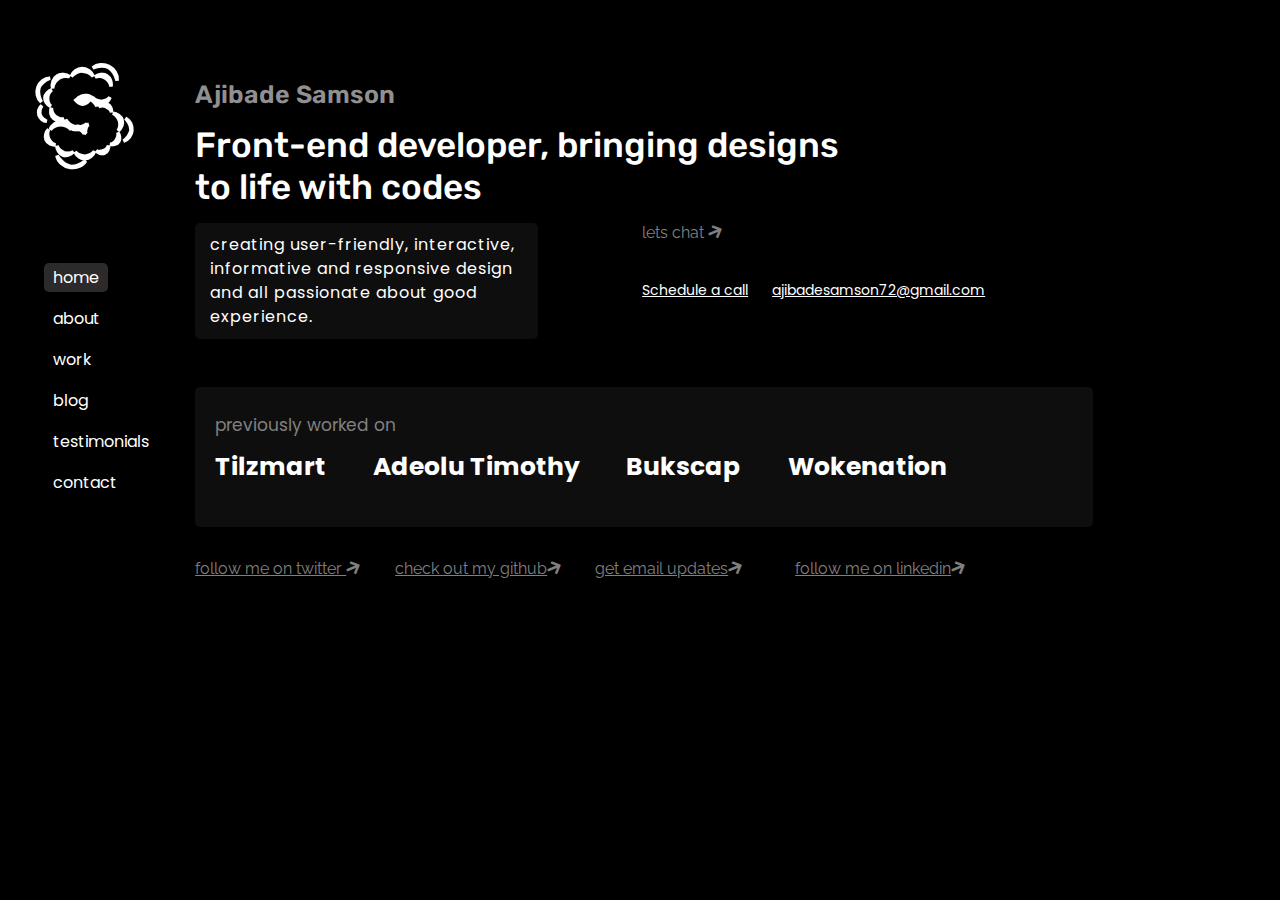
==== commit b92139ab: "Add files via upload" ====
--- a/index.html
+++ b/index.html
@@ -8,7 +8,8 @@
     <link rel="preconnect" href="https://fonts.gstatic.com" crossorigin />
     <link
       href="https://fonts.googleapis.com/css2?family=Poppins:wght@300;400;500;600;700&family=Raleway:wght@200;400;500;600;700&family=Rubik+Puddles&family=Rubik:wght@300;400;500;600;700&display=swap"
-      rel="stylesheet" />
+      rel="stylesheet"
+    />
     <link rel="stylesheet" href="style.css" />
     <link rel="stylesheet" href="tab.css" />
     <link rel="stylesheet" href="mobile.css" />
@@ -81,7 +82,10 @@
             <a href="#" class="email">
               <p>get email updates<i class="fa fa-arrow-right"></i></p>
             </a>
-            <a href="https://" class="linkedin">
+            <a
+              href="https://www.linkedin.com/in/ajibade-samson/?lipi=urn%3Ali%3Apage%3Ad_flagship3_feed%3BCaX35DKSSweBZDOVtPqzxg%3D%3D"
+              class="linkedin"
+            >
               <p>follow me on linkedin<i class="fa fa-arrow-right"></i></p>
             </a>
           </div>
@@ -102,7 +106,7 @@
         </ul>
       </nav>
     </div>
-    <section id="about">
+    <!-- <section id="about">
       <div class="about-container">
         <div class="about-text">
           <div class="about-us"><p>about</p></div>
@@ -163,7 +167,7 @@
           </div>
         </div>
       </div>
-    </section>
+    </section> -->
     <script src="script.js"></script>
   </body>
 </html>
--- a/style.css
+++ b/style.css
@@ -244,7 +244,7 @@
 .social-links {
   grid-column: 1/-1;
   display: grid;
-  grid-template-columns: repeat(3, 200px);
+  grid-template-columns: repeat(4, 200px);
 }
 
 .social-links a {
@@ -256,9 +256,8 @@
 /* ABOUT PAGE STYLING */
 /* #252729
   rgba(37,39,41,255) */
-#about {
+/* #about {
   background: radial-gradient(circle at top right, rgb(3, 3, 56), 10%, #000000);
-  /* background: conic-gradient(from 110deg, rgb(3, 3, 56), 5%, #000000); */
   color: #fff;
 }
 .about-container {
@@ -342,7 +341,6 @@
 
 #work {
   background: radial-gradient(circle at center, rgb(14, 14, 136), 20%, #000000);
-  /* background: conic-gradient(from 110deg, rgb(3, 3, 56), 5%, #000000); */
   color: #fff;
   height: auto;
   padding: 3em 2.75rem;
@@ -389,4 +387,5 @@
   font-weight: 600;
   display: grid;
   justify-content: center;
-}
+} */
+/* background: conic-gradient(from 110deg, rgb(3, 3, 56), 5%, #000000); */
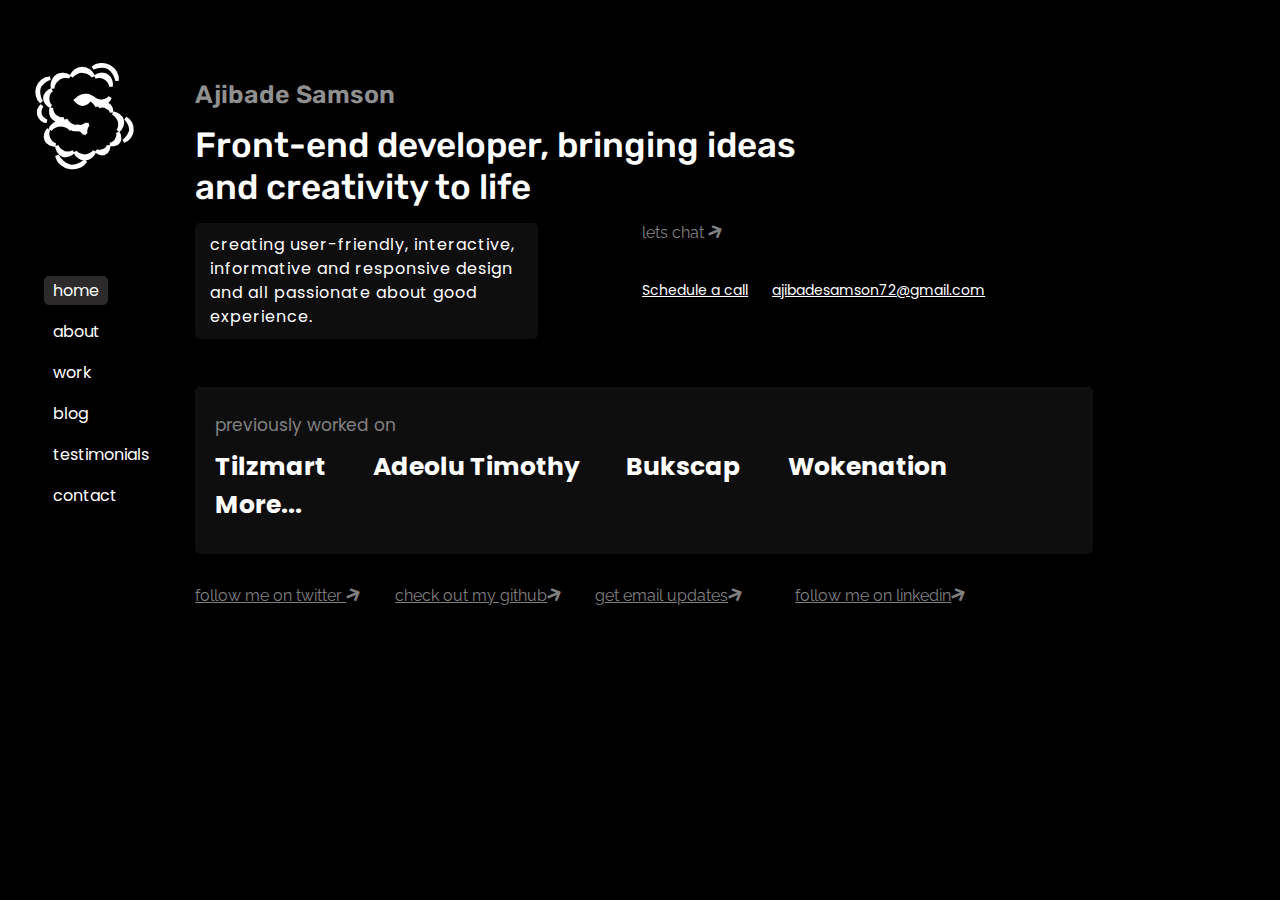
==== commit 15aa643f: "Add files via upload" ====
--- a/index.html
+++ b/index.html
@@ -42,7 +42,7 @@
         <div class="main">
           <div class="name">Ajibade Samson</div>
           <div class="job-description">
-            <p>Front-end developer, bringing designs to life with codes</p>
+            <p>Front-end developer, bringing ideas and creativity to life</p>
           </div>
           <div class="job-text-message">
             <p>
@@ -69,6 +69,7 @@
                 <a href="https://wokenationtv.com" class="wokenation"
                   >Wokenation</a
                 >
+                <a href="#" class="wokenation">More...</a>
               </div>
             </div>
           </div>
--- a/style.css
+++ b/style.css
@@ -200,8 +200,8 @@
   grid-column: 1/-1;
   margin-top: 3em;
   width: 80%;
-  height: 70px;
-  padding: 20px 20px 50px;
+  /* height: 70px; */
+  padding: 20px 20px 30px;
   background: rgba(29, 28, 28, 0.5);
   display: grid;
   grid-template-columns: 100%;
--- a/mobile.css
+++ b/mobile.css
@@ -8,10 +8,11 @@
 
   #hero-section {
     width: 100%;
-    height: 100vh !important;
+    height: auto !important;
     background: #000000;
     color: white;
     /* overflow-y: scroll !important; */
+    padding-bottom: 50px;
   }
   .container {
     padding: 1.5em 1.2em 1em;
@@ -217,15 +218,15 @@
     align-content: center;
     font-family: "Poppins", sans-serif;
     letter-spacing: 1px;
-    line-height: 1.2;
+    line-height: 1.3;
     margin-top: 30px;
     /* box-shadow: 0 0 10px 1px rgba(182, 178, 178, 0.341); */
   }
 
   .job-text-message p {
-    width: 90%;
-
-    font-size: 17px;
+    width: 100%;
+
+    font-size: 16px;
   }
 
   .contact-buttons {
@@ -281,8 +282,8 @@
     grid-column: 1/-1;
     margin-top: 2.5em;
     width: fit-content !important;
-    height: 70px;
-    padding: 20px 20px 50px;
+    /* height: 70px; */
+    padding: 20px 20px 50px !important;
     background: rgba(37, 39, 41, 255);
     display: grid;
     grid-template-columns: 100%;
@@ -339,7 +340,6 @@
   }
 
   .email {
-    grid-column: 1/-1;
     color: #808080;
     font-family: "Raleway", sans-serif;
     font-size: 15px;
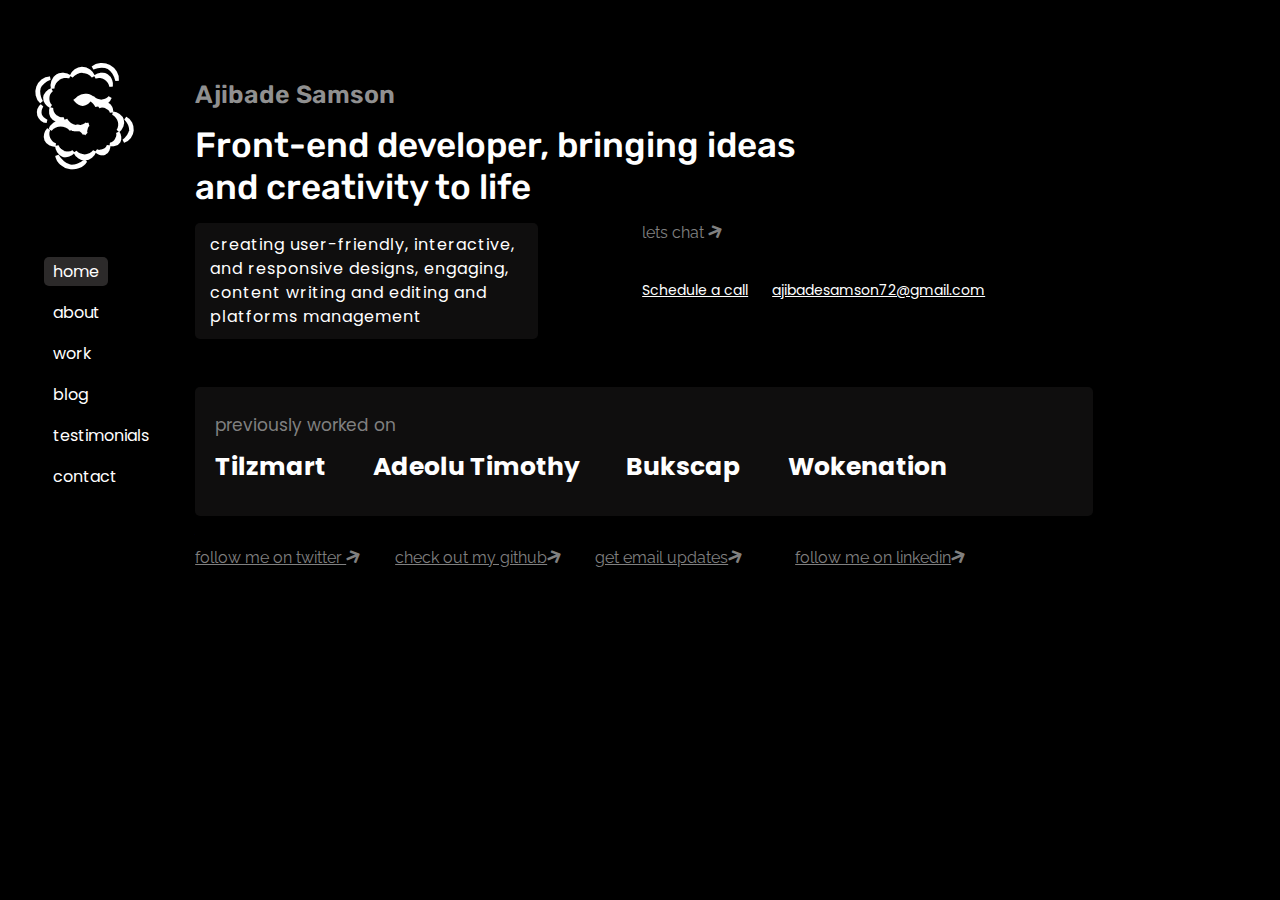
==== commit 30a71b41: "Add files via upload" ====
--- a/index.html
+++ b/index.html
@@ -46,8 +46,8 @@
           </div>
           <div class="job-text-message">
             <p>
-              creating user-friendly, interactive, informative and responsive
-              design and all passionate about good experience.
+              creating user-friendly, interactive, and responsive designs,
+              engaging, content writing and editing and platforms management
             </p>
           </div>
           <div class="contact-buttons">
@@ -69,7 +69,6 @@
                 <a href="https://wokenationtv.com" class="wokenation"
                   >Wokenation</a
                 >
-                <a href="#" class="wokenation">More...</a>
               </div>
             </div>
           </div>
